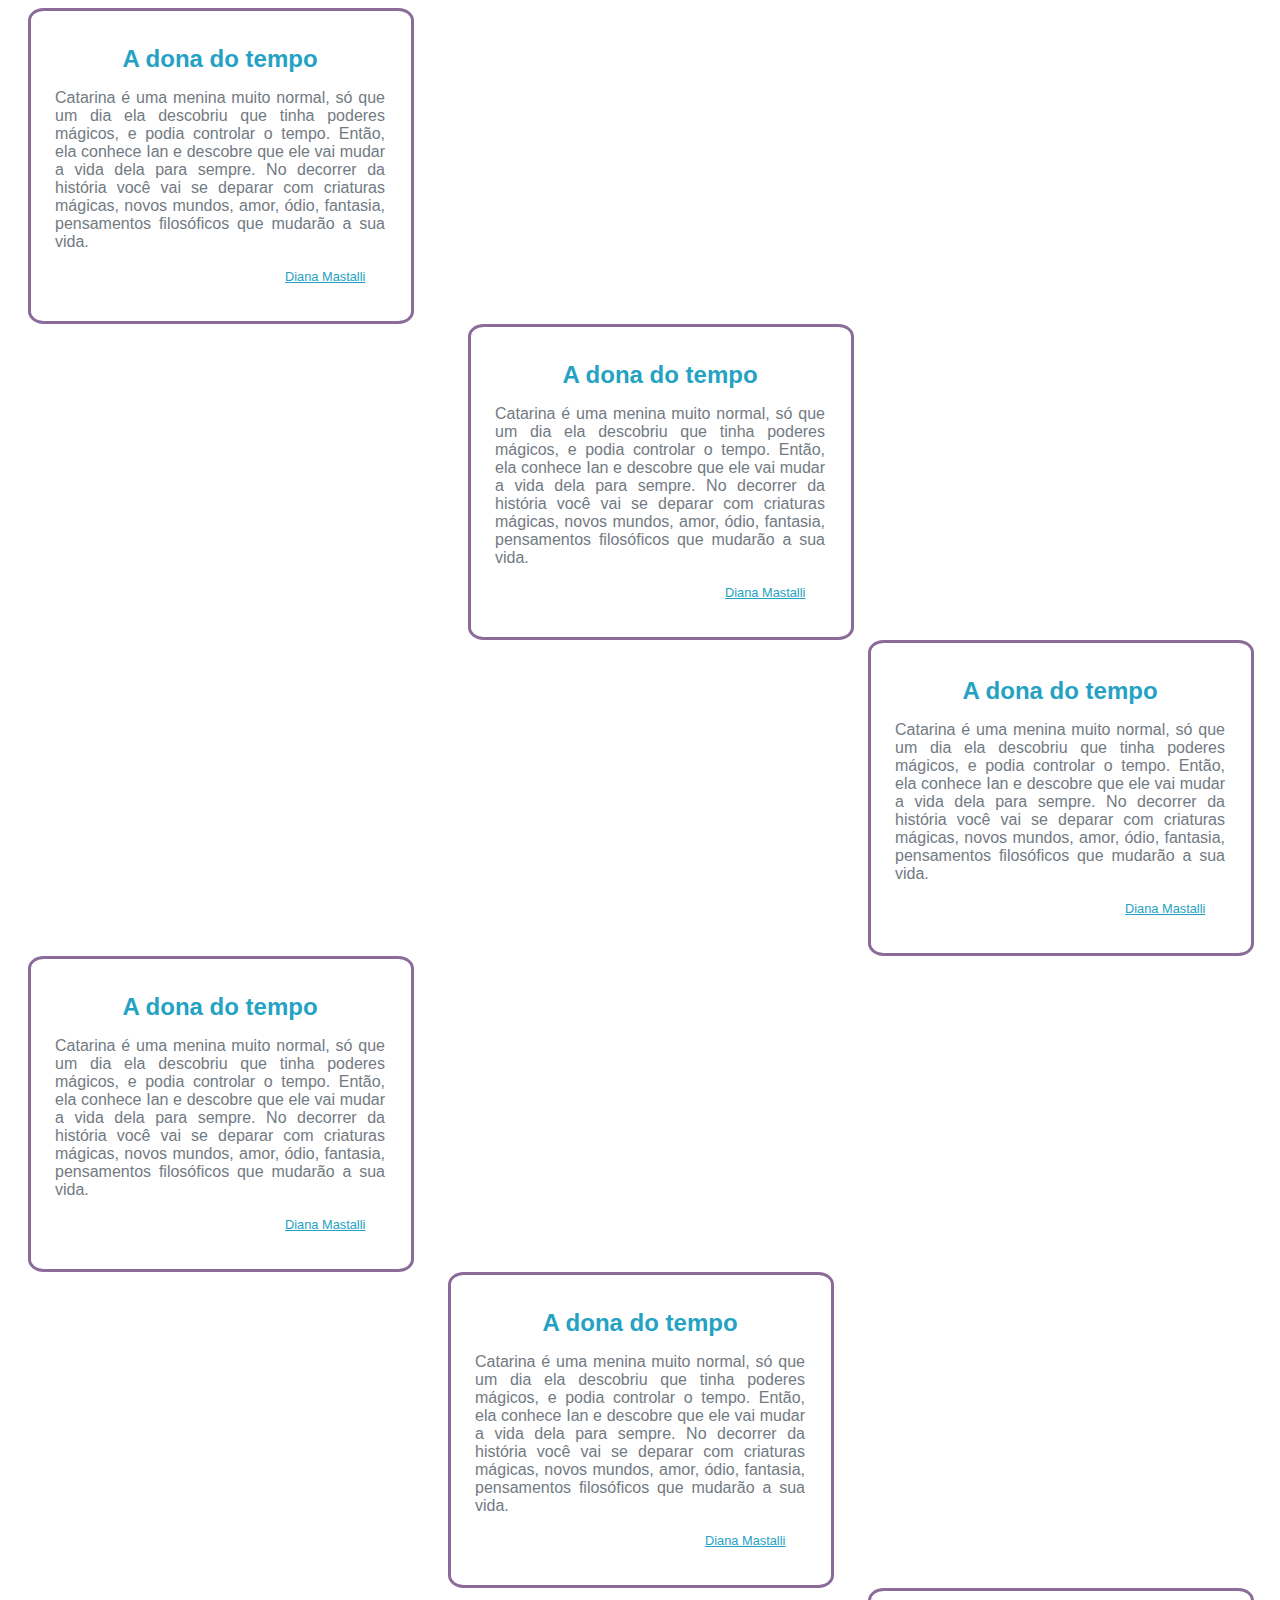
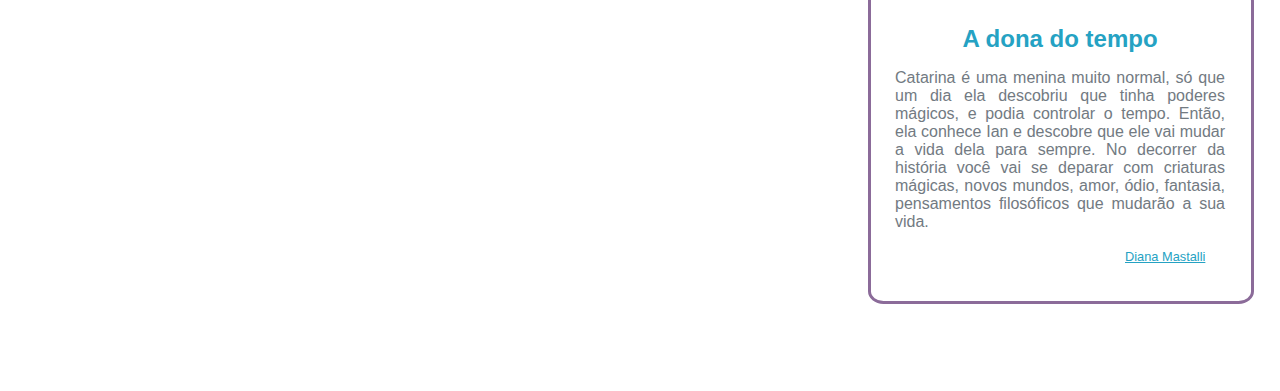
==== inicial.html @ 44c74031 "Primeiro commit" ====
<!DOCTYPE HTML>

<html>
	<head>
		<title>Yoread</title>
		<link rel="stylesheet" href="styleinicial.css" />
		<link href="https://fonts.googleapis.com/css?family=Cedarville+Cursive" rel="stylesheet">
	</head>
	
	<body>
		
		<!-----topo----->
		<div id = "topo">
			<div id = "logo">
				<p>Yoread</p>
			</div>
		</div>
		
		<!-----meio----->
		<div id = "quadros">
			<div class = "capa">
			</div>
			<div class = "texto">
				</br>
				<h1 class = "titulosinopse">A dona do tempo</h1>
				<p class = "sinopse">Catarina é uma menina muito normal, só que um dia ela descobriu que tinha poderes mágicos, e podia controlar o tempo. Então, ela conhece Ian e descobre que ele vai mudar a vida dela para sempre. No decorrer da história você vai se deparar com criaturas mágicas, novos mundos, amor, ódio, fantasia, pensamentos filosóficos que mudarão a sua vida.</p>
				<a class = "autor" href="#">Diana Mastalli</a>
			</div>
			<div class = "icon">
			</div>
		</div>
		
		<div id = "quadros2">
			<div class = "texto">
				</br>
				<h1 class = "titulosinopse">A dona do tempo</h1>
				<p class = "sinopse">Catarina é uma menina muito normal, só que um dia ela descobriu que tinha poderes mágicos, e podia controlar o tempo. Então, ela conhece Ian e descobre que ele vai mudar a vida dela para sempre. No decorrer da história você vai se deparar com criaturas mágicas, novos mundos, amor, ódio, fantasia, pensamentos filosóficos que mudarão a sua vida.</p>
				<a class = "autor" href="inicial.html">Diana Mastalli</a>
			</div>
		</div>
		
		<div id = "quadros3">
			<div class = "texto">
				</br>
				<h1 class = "titulosinopse">A dona do tempo</h1>
				<p class = "sinopse">Catarina é uma menina muito normal, só que um dia ela descobriu que tinha poderes mágicos, e podia controlar o tempo. Então, ela conhece Ian e descobre que ele vai mudar a vida dela para sempre. No decorrer da história você vai se deparar com criaturas mágicas, novos mundos, amor, ódio, fantasia, pensamentos filosóficos que mudarão a sua vida.</p>
				<a class = "autor" href="inicial.html">Diana Mastalli</a>
			</div>
		</div>
		
		<div id = "quadros4">
			<div class = "texto">
				</br>
				<h1 class = "titulosinopse">A dona do tempo</h1>
				<p class = "sinopse">Catarina é uma menina muito normal, só que um dia ela descobriu que tinha poderes mágicos, e podia controlar o tempo. Então, ela conhece Ian e descobre que ele vai mudar a vida dela para sempre. No decorrer da história você vai se deparar com criaturas mágicas, novos mundos, amor, ódio, fantasia, pensamentos filosóficos que mudarão a sua vida.</p>
				<a class = "autor" href="inicial.html">Diana Mastalli</a>
			</div>
		</div>
		
		<div id = "quadros5">
			<div class = "texto">
				</br>
				<h1 class = "titulosinopse">A dona do tempo</h1>
				<p class = "sinopse">Catarina é uma menina muito normal, só que um dia ela descobriu que tinha poderes mágicos, e podia controlar o tempo. Então, ela conhece Ian e descobre que ele vai mudar a vida dela para sempre. No decorrer da história você vai se deparar com criaturas mágicas, novos mundos, amor, ódio, fantasia, pensamentos filosóficos que mudarão a sua vida.</p>
				<a class = "autor" href="inicial.html">Diana Mastalli</a>
			</div>
		</div>
		
		<div id = "quadros6">
			<div class = "texto">
				</br>
				<h1 class = "titulosinopse">A dona do tempo</h1>
				<p class = "sinopse">Catarina é uma menina muito normal, só que um dia ela descobriu que tinha poderes mágicos, e podia controlar o tempo. Então, ela conhece Ian e descobre que ele vai mudar a vida dela para sempre. No decorrer da história você vai se deparar com criaturas mágicas, novos mundos, amor, ódio, fantasia, pensamentos filosóficos que mudarão a sua vida.</p>
				<a class = "autor" href="inicial.html">Diana Mastalli</a>
			</div>
		</div>
	
	</body>
</html>
---- styleinicial.css ----
/* TOPO */
#topo {
	width: 100%;
	height: 80px;
	background-color: #8b6b99;
	position: fixed;
	margin-top: -100px;
	margin-left: -8px;
}

#logo {
	margin-top:-48px;
	margin-left: -50px;
	color: #ffffff;
	font-family: "Cedarville Cursive", cursive; 
	font-size: 43px;
	text-align: center;
}

/* MEIO */
/* QUADROS */
#quadros {
	width: 380px;
	height: 310px;
	background-color: #ffffff;
	border-radius: 4%;
	margin-left: 20px;
	border: 3px solid #8b6b99;

}

#quadros2 {
	width: 380px;
	height: 310px;
	background-color: #ffffff;
	border-radius: 4%;
	margin-left: 460px;
	border: 3px solid #8b6b99;

}

#quadros3 {
	width: 380px;
	height: 310px;
	background-color: #ffffff;
	border-radius: 4%;
	margin-left: 860px;
	border: 3px solid #8b6b99;
}

#quadros4 {
	width: 380px;
	height: 310px;
	background-color: #ffffff;
	border-radius: 4%;
	margin-left: 20px;
	border: 3px solid #8b6b99;
}

#quadros5 {
	width: 380px;
	height: 310px;
	background-color: #ffffff;
	border-radius: 4%;
	margin-left: 440px;
	border: 3px solid #8b6b99;
}

#quadros6 {
	width: 380px;
	height: 310px;
	background-color: #ffffff;
	border-radius: 4%;
	margin-left: 860px;
	border: 3px solid #8b6b99;
}

.titulosinopse {
	color: #25a2c3;
	font-size: 1.5em;
	text-align: center;
	font-family: "Arial";
	
}

.sinopse {
	color: #727a82;
	font-size: 1em;
	text-align: justify;
	font-family: "Arial";
}

.autor {
	color: #25a2c3;
	font-size: 0.8em;
	text-align: justify;
	font-family: "Arial";
	margin-left: 230px;
	margin-top: -10px;
}

.texto {
	width: 330px;
	height: 400px;
	margin-left: 24px;
}
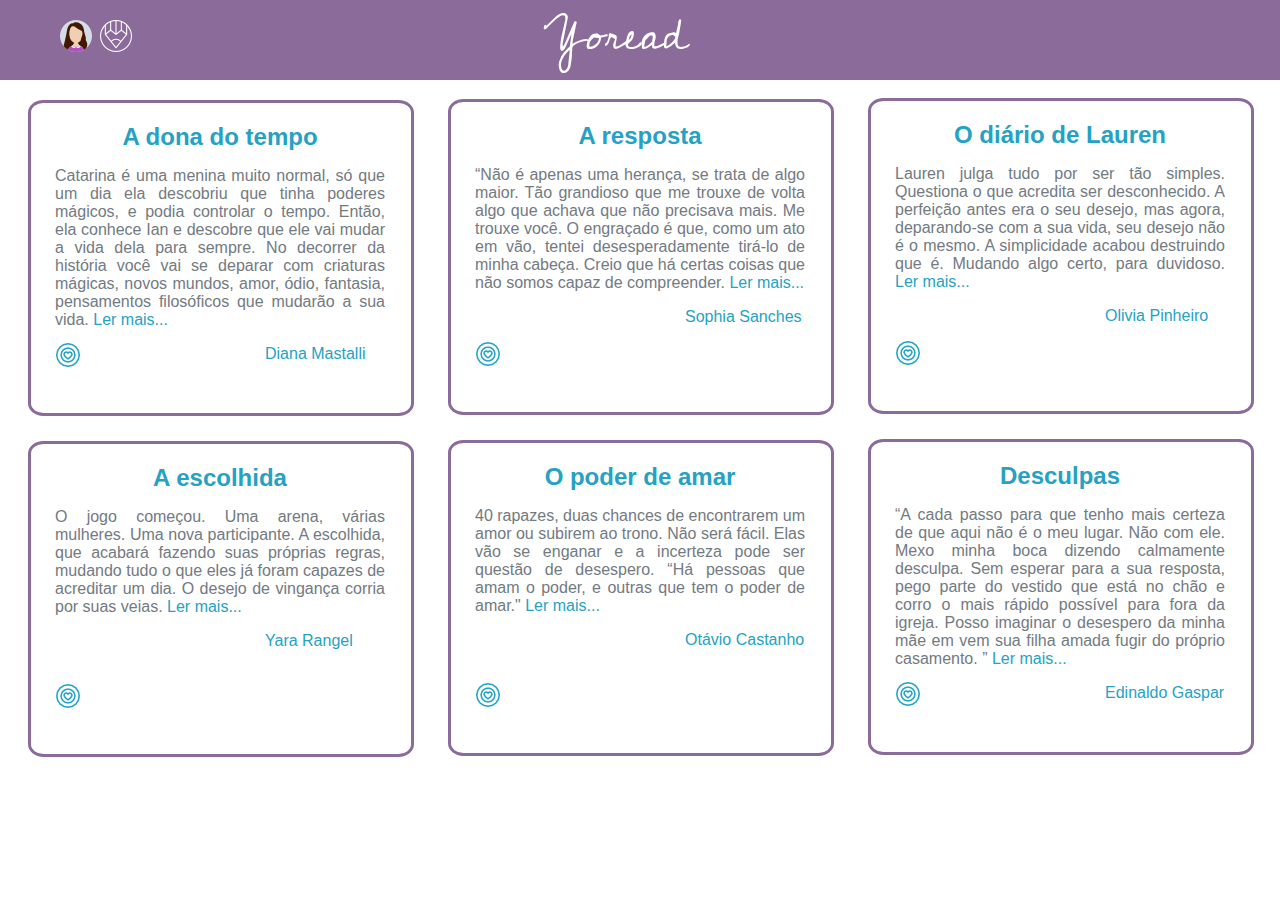
==== commit c24c70c0: "cadastro funcionando" ====
--- a/inicial.html
+++ b/inicial.html
@@ -9,71 +9,89 @@
 	
 	<body>
 		
-		<!-----topo----->
+		<!-- topo -->
 		<div id = "topo">
 			<div id = "logo">
 				<p>Yoread</p>
 			</div>
-		</div>
-		
-		<!-----meio----->
-		<div id = "quadros">
-			<div class = "capa">
+			<div id = "divavatar">
+				<div id = "posiavatar">
+					<a class = "avatar" href="perfil.html" ><img src = "avatar.png" title="Perfil" border="none" /></a> 
+				</div>
 			</div>
-			<div class = "texto">
-				</br>
-				<h1 class = "titulosinopse">A dona do tempo</h1>
-				<p class = "sinopse">Catarina é uma menina muito normal, só que um dia ela descobriu que tinha poderes mágicos, e podia controlar o tempo. Então, ela conhece Ian e descobre que ele vai mudar a vida dela para sempre. No decorrer da história você vai se deparar com criaturas mágicas, novos mundos, amor, ódio, fantasia, pensamentos filosóficos que mudarão a sua vida.</p>
-				<a class = "autor" href="#">Diana Mastalli</a>
-			</div>
-			<div class = "icon">
+			<div id = "divpub">
+				<div id = "posipublicon">
+					<a class = "publicon" href="publicar.html" ><img src = "publicon.png" title="Publicar" border="none" /></a> 
+				</div>
 			</div>
 		</div>
 		
-		<div id = "quadros2">
-			<div class = "texto">
-				</br>
-				<h1 class = "titulosinopse">A dona do tempo</h1>
-				<p class = "sinopse">Catarina é uma menina muito normal, só que um dia ela descobriu que tinha poderes mágicos, e podia controlar o tempo. Então, ela conhece Ian e descobre que ele vai mudar a vida dela para sempre. No decorrer da história você vai se deparar com criaturas mágicas, novos mundos, amor, ódio, fantasia, pensamentos filosóficos que mudarão a sua vida.</p>
-				<a class = "autor" href="inicial.html">Diana Mastalli</a>
-			</div>
+		<!--meio-->
+		<div class = "quadro1">
+				<div class = "textoconf">
+					<h1 class = "titulosinopse">A dona do tempo</h1>
+					<p class = "sinopse">Catarina é uma menina muito normal, só que um dia ela descobriu que tinha poderes mágicos, e podia controlar o tempo. Então, ela conhece Ian e descobre que ele vai mudar a vida dela para sempre. No decorrer da história você vai se deparar com criaturas mágicas, novos mundos, amor, ódio, fantasia, pensamentos filosóficos que mudarão a sua vida. <a class = "lermais" href="publicacao.html">Ler mais...</a></p>
+					<a class = "autor" href="#">Diana Mastalli</a>
+				</div>
+				<div class = "posicon">
+					<a class = "icon" href="#" ><img src = "add.png" title="favoritar" border="none" /></a> 
+				</div>
 		</div>
 		
-		<div id = "quadros3">
-			<div class = "texto">
-				</br>
-				<h1 class = "titulosinopse">A dona do tempo</h1>
-				<p class = "sinopse">Catarina é uma menina muito normal, só que um dia ela descobriu que tinha poderes mágicos, e podia controlar o tempo. Então, ela conhece Ian e descobre que ele vai mudar a vida dela para sempre. No decorrer da história você vai se deparar com criaturas mágicas, novos mundos, amor, ódio, fantasia, pensamentos filosóficos que mudarão a sua vida.</p>
-				<a class = "autor" href="inicial.html">Diana Mastalli</a>
-			</div>
+		<div class = "quadro2">
+				<div class = "textoconf">
+					<h1 class = "titulosinopse">A escolhida</h1>
+					<p class = "sinopse"> O jogo começou. Uma arena, várias mulheres. Uma nova participante. A escolhida, que acabará fazendo suas próprias regras, mudando tudo o que eles já foram capazes de acreditar um dia. O desejo de vingança corria por suas veias. <a class = "lermais" href="publicacao.html">Ler mais...</a></p>
+					<a class = "autor" href="#">Yara Rangel</a>
+				</div>
+				<div class = "posicon">
+					<a class = "icon" href="#" ><img src = "add.png" title="favoritar" border="none" /></a> 
+				</div>
 		</div>
 		
-		<div id = "quadros4">
-			<div class = "texto">
-				</br>
-				<h1 class = "titulosinopse">A dona do tempo</h1>
-				<p class = "sinopse">Catarina é uma menina muito normal, só que um dia ela descobriu que tinha poderes mágicos, e podia controlar o tempo. Então, ela conhece Ian e descobre que ele vai mudar a vida dela para sempre. No decorrer da história você vai se deparar com criaturas mágicas, novos mundos, amor, ódio, fantasia, pensamentos filosóficos que mudarão a sua vida.</p>
-				<a class = "autor" href="inicial.html">Diana Mastalli</a>
-			</div>
+		<div class = "quadro3">
+				<div class = "textoconf">
+					<h1 class = "titulosinopse">A resposta</h1>
+					<p class = "sinopse">“Não é apenas uma herança, se trata de algo maior. Tão grandioso que me trouxe de volta algo que achava que não precisava mais. Me trouxe você. O engraçado é que, como um ato em vão, tentei desesperadamente tirá-lo de minha cabeça. Creio que há certas coisas que não somos capaz de compreender. <a class = "lermais" href="publicacao.html">Ler mais...</a></p>
+					<a class = "autor" href="#">Sophia Sanches</a>
+				</div>
+				<div class = "posicon">
+					<a class = "icon" href="#" ><img src = "add.png" title="favoritar" border="none" /></a> 
+				</div>
 		</div>
 		
-		<div id = "quadros5">
-			<div class = "texto">
-				</br>
-				<h1 class = "titulosinopse">A dona do tempo</h1>
-				<p class = "sinopse">Catarina é uma menina muito normal, só que um dia ela descobriu que tinha poderes mágicos, e podia controlar o tempo. Então, ela conhece Ian e descobre que ele vai mudar a vida dela para sempre. No decorrer da história você vai se deparar com criaturas mágicas, novos mundos, amor, ódio, fantasia, pensamentos filosóficos que mudarão a sua vida.</p>
-				<a class = "autor" href="inicial.html">Diana Mastalli</a>
-			</div>
+		<div class = "quadro4">
+				<div class = "textoconf">
+					<h1 class = "titulosinopse">O poder de amar</h1>
+					<p class = "sinopse">40 rapazes, duas chances de encontrarem um amor ou subirem ao trono. Não será fácil. Elas vão se enganar e a incerteza pode ser questão de desespero. “Há pessoas que amam o poder, e outras que tem o poder de amar." <a class = "lermais" href="publicacao.html">Ler mais...</a></p>
+					<a class = "autor" href="#">Otávio Castanho</a>
+				</div>
+				<div class = "posicon">
+					<a class = "icon" href="#" ><img src = "add.png" title="favoritar" border="none" /></a> 
+				</div>
 		</div>
 		
-		<div id = "quadros6">
-			<div class = "texto">
-				</br>
-				<h1 class = "titulosinopse">A dona do tempo</h1>
-				<p class = "sinopse">Catarina é uma menina muito normal, só que um dia ela descobriu que tinha poderes mágicos, e podia controlar o tempo. Então, ela conhece Ian e descobre que ele vai mudar a vida dela para sempre. No decorrer da história você vai se deparar com criaturas mágicas, novos mundos, amor, ódio, fantasia, pensamentos filosóficos que mudarão a sua vida.</p>
-				<a class = "autor" href="inicial.html">Diana Mastalli</a>
-			</div>
+		<div class = "quadro5">
+				<div class = "textoconf">
+					<h1 class = "titulosinopse">O diário de Lauren</h1>
+					<p class = "sinopse">Lauren julga tudo por ser tão simples. Questiona o que acredita ser desconhecido. A perfeição antes era o seu desejo, mas agora, deparando-se com a sua vida, seu desejo não é o mesmo. A simplicidade acabou destruindo que é. Mudando algo certo, para duvidoso. <a class = "lermais" href="publicacao.html">Ler mais...</a></p>
+					<a class = "autor" href="#">Olivia Pinheiro</a>
+				</div>
+				<div class = "posicon">
+					<a class = "icon" href="#" ><img src = "add.png" title="favoritar" border="none" /></a> 
+				</div>
 		</div>
-	
+		
+		<div class = "quadro6">
+				<div class = "textoconf">
+					<h1 class = "titulosinopse">Desculpas</h1>
+					<p class = "sinopse">“A cada passo para que tenho mais certeza de que aqui não é o meu lugar. Não com ele. Mexo minha boca dizendo calmamente desculpa. Sem esperar para a sua resposta, pego parte do vestido que está no chão e corro o mais rápido possível para fora da igreja. Posso imaginar o desespero da minha mãe em vem sua filha amada fugir do próprio casamento. ” <a class = "lermais" href="publicacao.html">Ler mais...</a></p>
+					<a class = "autor" href="#">Edinaldo Gaspar</a>
+				</div>
+				<div class = "posicon">
+					<a class = "icon" href="#" ><img src = "add.png" title="favoritar" border="none" /></a> 
+				</div>
+		</div>
+		
 	</body>
 </html>
--- a/styleinicial.css
+++ b/styleinicial.css
@@ -19,61 +19,72 @@
 
 /* MEIO */
 /* QUADROS */
-#quadros {
+.quadro1 {
 	width: 380px;
 	height: 310px;
 	background-color: #ffffff;
 	border-radius: 4%;
-	margin-left: 20px;
 	border: 3px solid #8b6b99;
+	margin-top: 100px;
+	margin-left: 20px;	
 
 }
 
-#quadros2 {
+.quadro2 {
 	width: 380px;
 	height: 310px;
 	background-color: #ffffff;
 	border-radius: 4%;
-	margin-left: 460px;
 	border: 3px solid #8b6b99;
+	margin-top: 25px;
+	margin-left: 20px;
 
 }
 
-#quadros3 {
+.quadro3 {
 	width: 380px;
 	height: 310px;
 	background-color: #ffffff;
 	border-radius: 4%;
-	margin-left: 860px;
 	border: 3px solid #8b6b99;
+	margin-top: -658px;
+	margin-left: 440px;
+
 }
 
-#quadros4 {
+.quadro4 {
 	width: 380px;
 	height: 310px;
 	background-color: #ffffff;
 	border-radius: 4%;
-	margin-left: 20px;
 	border: 3px solid #8b6b99;
+	margin-top: 25px;
+	margin-left: 440px;
+
 }
 
-#quadros5 {
+.quadro5 {
 	width: 380px;
 	height: 310px;
 	background-color: #ffffff;
 	border-radius: 4%;
-	margin-left: 440px;
 	border: 3px solid #8b6b99;
+	margin-top: -658px;
+	margin-left: 860px;
+
 }
 
-#quadros6 {
+.quadro6 {
 	width: 380px;
 	height: 310px;
 	background-color: #ffffff;
 	border-radius: 4%;
+	border: 3px solid #8b6b99;
+	margin-top: 25px;
 	margin-left: 860px;
-	border: 3px solid #8b6b99;
+
 }
+
 
 .titulosinopse {
 	color: #25a2c3;
@@ -92,15 +103,43 @@
 
 .autor {
 	color: #25a2c3;
-	font-size: 0.8em;
+	font-size: 1em;
 	text-align: justify;
 	font-family: "Arial";
-	margin-left: 230px;
-	margin-top: -10px;
+	margin-left: 210px;
+	text-decoration: none;
 }
 
-.texto {
+.textoconf {
 	width: 330px;
 	height: 400px;
 	margin-left: 24px;
+	margin-top: 20px;
 }
+
+.lermais {
+	color: #25a2c3;
+	text-decoration: none;
+}
+
+.posicon {
+	height: 24px;
+	width: 24px;
+	margin-top: -180px;
+	margin-left: 25px;
+}
+
+#posiavatar {
+	width: 32px;
+	height: 32px;
+	margin-top: -100px;
+	margin-left: 60px;
+}
+
+#posipublicon {
+	width: 32px;
+	height: 32px;
+	margin-top: -32px;
+	margin-left: 100px;
+}
+
